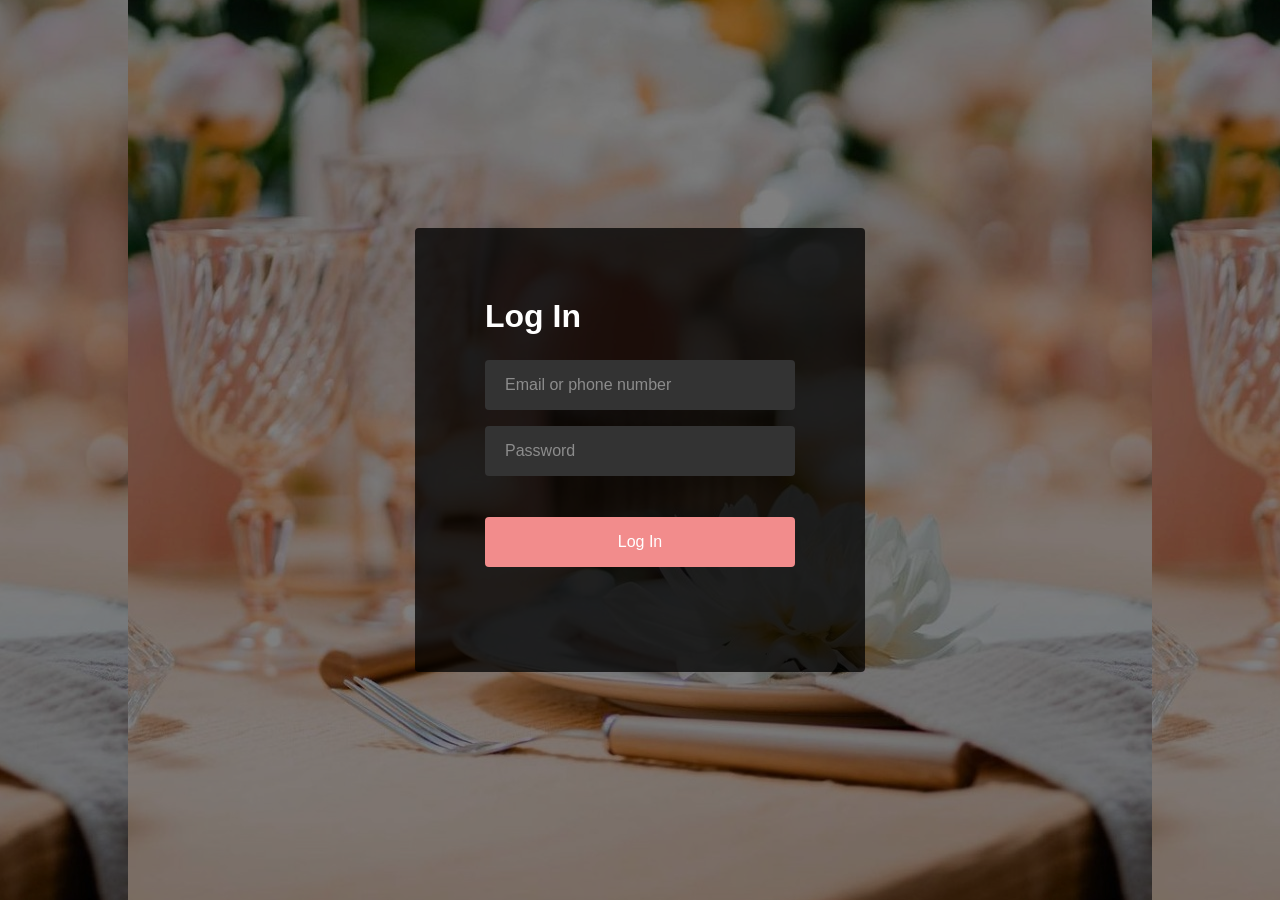
==== login.html @ 59511797 "Add files via upload" ====
<!DOCTYPE html>
<html lang="en">
<head>
    <meta charset="UTF-8">
    <meta name="viewport" content="width=device-width, initial-scale=1.0">
    <title>Event Planner</title>
    <link rel="stylesheet" href="login.css">
</head>
<body>
    <div class="form-wrapper">
        <h2>Log In</h2>
            <form action="index.html">
  <div class="form-control">
    <input type="text" required />
    <label>Email or phone number</label>
  </div>
  <div class="form-control">
    <input type="password" required />
    <label>Password</label>
  </div>
  <button type="submit">Log In</button>
</form>
    </div>
</body>
</html>
---- login.css ----
* {
    margin: 0;
    padding: 0;
    box-sizing: border-box;
    font-family: 'Roboto', sans-serif;
}

body {
    background: #000;
}

body::before {
    content: "";
    position: absolute;
    left: 0;
    top: 0;
    opacity: 0.5;
    width: 100%;
    height: 100%;
    background-image: url(index_background.jpg);
    background-position: center;
}

nav {
    position: fixed;
    padding: 25px 60px;
    z-index: 1;
}

nav a img {
    width: 167px;
}

.form-wrapper {
    position: absolute;
    left: 50%;
    top: 50%;
    border-radius: 4px;
    padding: 70px;
    width: 450px;
    transform: translate(-50%, -50%);
    background: rgba(0, 0, 0, .75);
}

.form-wrapper h2 {
    color: #fff;
    font-size: 2rem;
}

.form-wrapper form {
    margin: 25px 0;
}

.form-control {
    height: 50px;
    position: relative;
    margin-bottom: 16px;
}

.form-control input {
    height: 100%;
    width: 100%;
    background: #333;
    border: none;
    outline: none;
    border-radius: 4px;
    color: #fff;
    font-size: 1rem;
    padding: 0 20px;
}

.form-control input:is(:focus, :valid) {
    background: #444;
    padding: 16px 20px 0;
}

.form-control label {
    position: absolute;
    left: 20px;
    top: 50%;
    transform: translateY(-50%);
    font-size: 1rem;
    pointer-events: none;
    color: #8c8c8c;
    transition: all 0.1s ease;
}

.form-control input:is(:focus, :valid) ~ label {
    font-size: 0.75rem;
    transform: translateY(-130%);
}

form button {
    width: 100%;
    padding: 16px 0;
    font-size: 1rem;
    background: #f28c8c;
    color: #fff;
    font-weight: 500;
    border-radius: 4px;
    border: none;
    outline: none;
    margin: 25px 0 10px;
    cursor: pointer;
    transition: background 0.1s ease;
}

form button:hover {
    background: #c40812;
}

@media (max-width: 740px) {
    body::before {
        display: none;
    }

    nav, .form-wrapper {
        padding: 20px;
    }

    nav a img {
        width: 140px;
    }

    .form-wrapper {
        width: 100%;
        top: 43%;
    }

    .form-wrapper form {
        margin: 25px 0;
    }
}
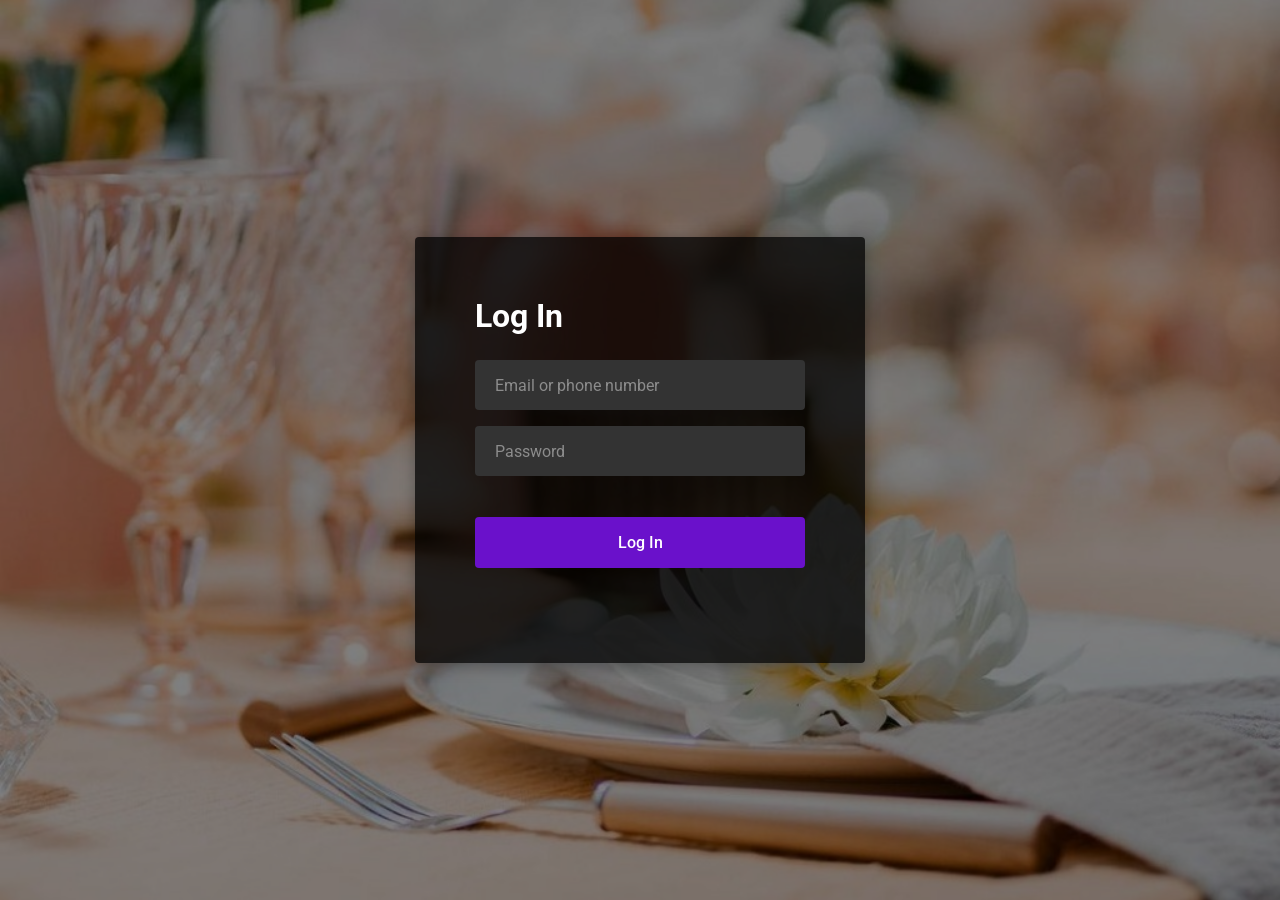
==== commit 6b467eaf: "Add files via upload" ====
--- a/login.html
+++ b/login.html
@@ -3,23 +3,152 @@
 <head>
     <meta charset="UTF-8">
     <meta name="viewport" content="width=device-width, initial-scale=1.0">
-    <title>Event Planner</title>
-    <link rel="stylesheet" href="login.css">
+    <title>Eventix - Log In</title>
+    <link href="https://fonts.googleapis.com/css2?family=Roboto:wght@400;500&display=swap" rel="stylesheet">
+    <style>
+        * {
+            margin: 0;
+            padding: 0;
+            box-sizing: border-box;
+            font-family: 'Roboto', sans-serif;
+        }
+
+        body {
+            background: #000;
+            min-height: 100vh;
+            display: flex;
+            justify-content: center;
+            align-items: center;
+            position: relative;
+            overflow: hidden;
+        }
+
+        /* Isolated background image for the login screen only */
+        body::before {
+            content: "";
+            position: absolute;
+            left: 0;
+            top: 0;
+            opacity: 0.5;
+            width: 100%;
+            height: 100%;
+            background-image: url('index_background.jpg');
+            background-position: center;
+            background-size: cover;
+            z-index: 0;
+        }
+
+        .form-wrapper {
+            position: relative;
+            z-index: 1;
+            border-radius: 4px;
+            padding: 60px;
+            width: 450px;
+            background: rgba(0, 0, 0, .75);
+            box-shadow: 0 4px 15px rgba(0, 0, 0, 0.3);
+        }
+
+        .form-wrapper h2 {
+            color: #fff;
+            font-size: 2rem;
+            margin-bottom: 5px;
+        }
+
+        .form-wrapper form {
+            margin: 25px 0;
+        }
+
+        .form-control {
+            height: 50px;
+            position: relative;
+            margin-bottom: 16px;
+        }
+
+        .form-control input {
+            height: 100%;
+            width: 100%;
+            background: #333;
+            border: none;
+            outline: none;
+            border-radius: 4px;
+            color: #fff;
+            font-size: 1rem;
+            padding: 0 20px;
+        }
+
+        .form-control input:is(:focus, :valid) {
+            background: #444;
+            padding: 16px 20px 0;
+        }
+
+        .form-control label {
+            position: absolute;
+            left: 20px;
+            top: 50%;
+            transform: translateY(-50%);
+            font-size: 1rem;
+            pointer-events: none;
+            color: #8c8c8c;
+            transition: all 0.1s ease;
+        }
+
+        .form-control input:is(:focus, :valid) ~ label {
+            font-size: 0.75rem;
+            transform: translateY(-130%);
+        }
+
+        .form-wrapper form button {
+            width: 100%;
+            padding: 16px 0;
+            font-size: 1rem;
+            background: #6a11cb; 
+            color: #fff;
+            font-weight: 500;
+            border-radius: 4px;
+            border: none;
+            outline: none;
+            margin: 25px 0 10px;
+            cursor: pointer;
+            transition: background 0.2s ease;
+        }
+
+        .form-wrapper form button:hover {
+            background: #2575fc;
+        }
+
+        @media (max-width: 768px) {
+            body::before {
+                display: none;
+            }
+            .form-wrapper {
+                width: 90%;
+                padding: 40px 20px;
+            }
+        }
+    </style>
 </head>
 <body>
+
     <div class="form-wrapper">
         <h2>Log In</h2>
-            <form action="index.html">
-  <div class="form-control">
-    <input type="text" required />
-    <label>Email or phone number</label>
-  </div>
-  <div class="form-control">
-    <input type="password" required />
-    <label>Password</label>
-  </div>
-  <button type="submit">Log In</button>
-</form>
+        <form onsubmit="handleLogin(event)">
+            <div class="form-control">
+                <input type="text" required />
+                <label>Email or phone number</label>
+            </div>
+            <div class="form-control">
+                <input type="password" required />
+                <label>Password</label>
+            </div>
+            <button type="submit">Log In</button>
+        </form>
     </div>
+
+    <script>
+        function handleLogin(event) {
+            event.preventDefault(); // Stop standard processing
+            window.location.href = "index.html"; // Direct routing to main page
+        }
+    </script>
 </body>
 </html>
